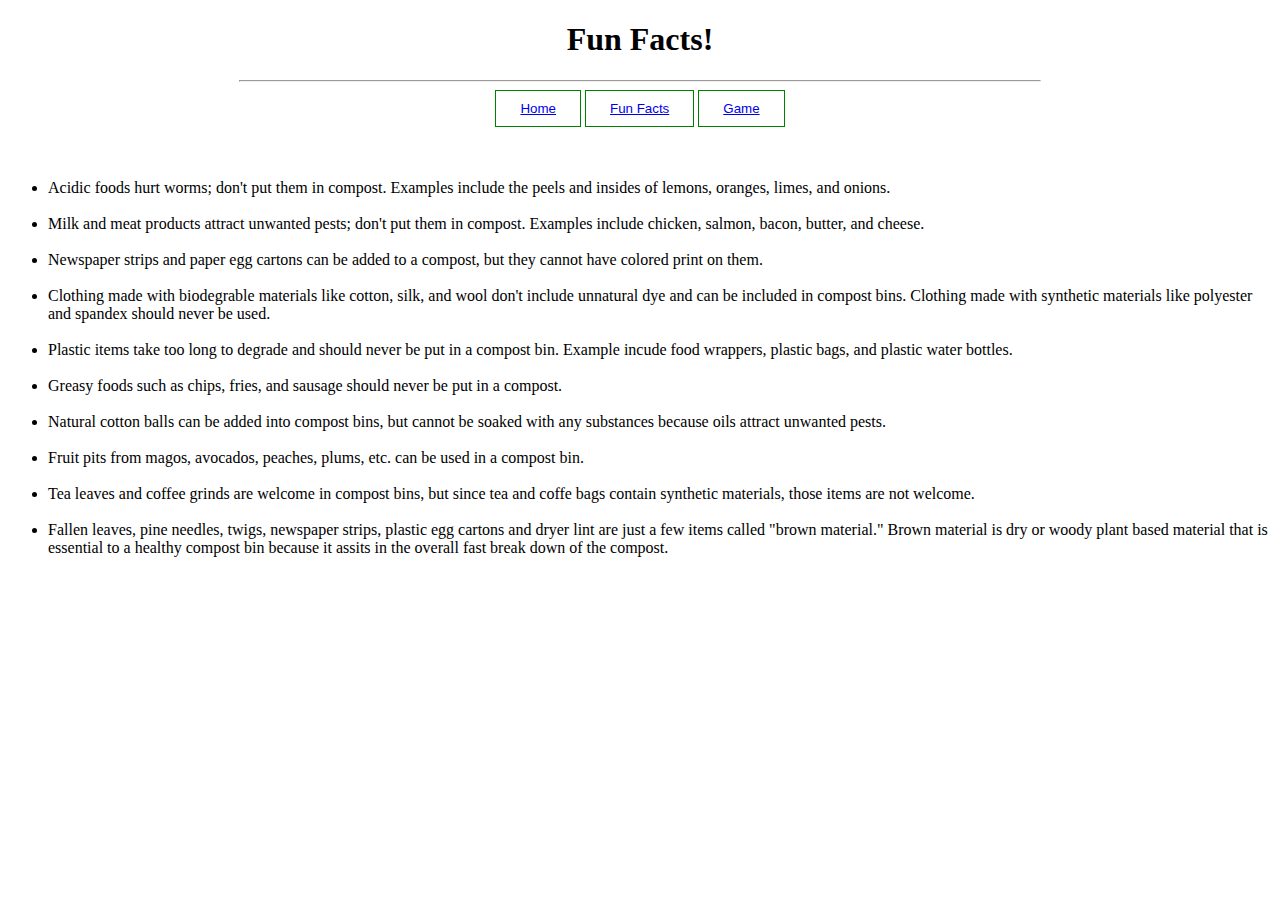
==== index2facts.html @ 864c5967 "Create index2facts.html" ====
<!DOCTYPE html>
<html>
  
  
<style>
  .btn-group button {
  background-color: #ffffff; /* Green background */
  border: 1px solid green; /* Green border */
  color: black; /* White text */
  padding: 10px 24px; /* Some padding */
  cursor: pointer; /* Pointer/hand icon */
  float: center; /* Float the buttons side by side */
}

/* Clear floats (clearfix hack) */
.btn-group:after {
  content: "";
  clear: both;
  display: table;
}


/* Add a background color on hover */
.btn-group button:hover {
  background-color: #e1e6e2;
}

</style>
  
  <head>
    <link rel = "stylesheet" href = "style2.css">
    <link href="https://fonts.googleapis.com/css2?family=Baloo+Da+2&display=swap" rel="stylesheet">
    <link href="https://fonts.googleapis.com/css2?family=Bitter&display=swap" rel="stylesheet">
  </head>
  
<body>
  <h1> <center> Fun Facts! </center> </h1>
  
  <hr width="800">

  <div class="btn-group" style="text-align:center;">
    <button><a href = "index.html" > Home </a> </button>
    <button><a href = "index2facts.html" > Fun Facts </a> </button>
    <button><a href = "index3game.html" > Game </a> </button>
  </div><br><br>

  <ul>
  <li> Acidic foods hurt worms; don't put them in compost. Examples include the peels and insides of lemons, oranges, limes, and onions.</li><br>
  <li> Milk and meat products attract unwanted pests; don't put them in compost. Examples include chicken, salmon, bacon, butter, and cheese.</li><br>
  <li> Newspaper strips and paper egg cartons can be added to a compost, but they cannot have colored print on them.</li><br>
  <li> Clothing made with biodegrable materials like cotton, silk, and wool don't include unnatural dye and can be included in compost bins. 
    Clothing made with synthetic materials like polyester and spandex should never be used.</li><br>
  <li> Plastic items take too long to degrade and should never be put in a compost bin. Example incude food wrappers, plastic bags, and plastic water bottles.</li><br>
  <li> Greasy foods such as chips, fries, and sausage should never be put in a compost.</li><br>
  <li> Natural cotton balls can be added into compost bins, but cannot be soaked with any substances because oils attract unwanted pests.</li><br>
  <li> Fruit pits from magos, avocados, peaches, plums, etc. can be used in a compost bin.</li><br>
  <li> Tea leaves and coffee grinds are welcome in compost bins, but since tea and coffe bags contain synthetic materials, those items are not welcome.</li><br>
  <li> Fallen leaves, pine needles, twigs, newspaper strips, plastic egg cartons and dryer lint are just a few items called "brown material." Brown material is dry or woody plant based material
     that is essential to a healthy compost bin because it assits in the overall fast break down of the compost.</li>
    </ul>
  
</body>
</html>
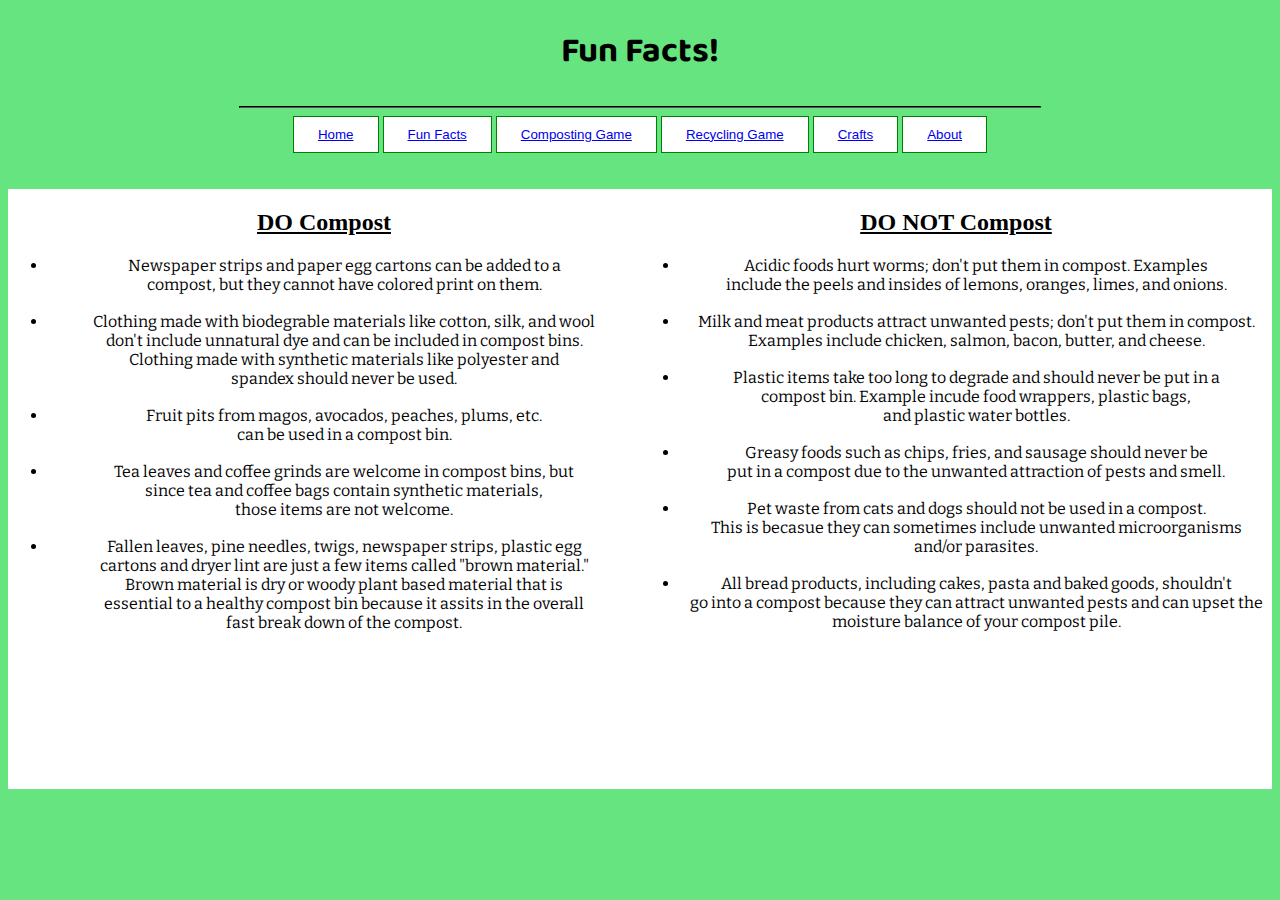
==== commit 02938e3f: "Update index2facts.html" ====
--- a/index2facts.html
+++ b/index2facts.html
@@ -3,6 +3,8 @@
   
   
 <style>
+  
+/*BUTTONS*/
   .btn-group button {
   background-color: #ffffff; /* Green background */
   border: 1px solid green; /* Green border */
@@ -24,13 +26,36 @@
 .btn-group button:hover {
   background-color: #e1e6e2;
 }
+  
+  
+  
+/*COLUMNS*/
+{
+        box-sizing: border-box;
+    }
+    /* Set additional styling options for the columns*/
+    .column {
+    float: left;
+    width: 50%;
+    height:600px;
+    background-color: #ffffff;
+    text-align: center;
+    }
+
+    .row:after {
+    content: "";
+    display: table;
+    clear: both;
+    }
 
 </style>
   
   <head>
+    <title> Composting! </title>
     <link rel = "stylesheet" href = "style2.css">
     <link href="https://fonts.googleapis.com/css2?family=Baloo+Da+2&display=swap" rel="stylesheet">
     <link href="https://fonts.googleapis.com/css2?family=Bitter&display=swap" rel="stylesheet">
+    <link href="https://fonts.googleapis.com/css2?family=Poppins:wght@200&display=swap" rel="stylesheet">
   </head>
   
 <body>
@@ -41,23 +66,58 @@
   <div class="btn-group" style="text-align:center;">
     <button><a href = "index.html" > Home </a> </button>
     <button><a href = "index2facts.html" > Fun Facts </a> </button>
-    <button><a href = "index3game.html" > Game </a> </button>
+    <button><a href = "index3compostgame.html" > Composting Game </a> </button>
+    <button><a href = "index4recyclegame.html"> Recycling Game </a></button>
+    <button><a href = "index5crafts.html" > Crafts </a> </button>
+    <button><a href = "index6about.html"> About </a> </button>
   </div><br><br>
 
-  <ul>
-  <li> Acidic foods hurt worms; don't put them in compost. Examples include the peels and insides of lemons, oranges, limes, and onions.</li><br>
-  <li> Milk and meat products attract unwanted pests; don't put them in compost. Examples include chicken, salmon, bacon, butter, and cheese.</li><br>
-  <li> Newspaper strips and paper egg cartons can be added to a compost, but they cannot have colored print on them.</li><br>
-  <li> Clothing made with biodegrable materials like cotton, silk, and wool don't include unnatural dye and can be included in compost bins. 
-    Clothing made with synthetic materials like polyester and spandex should never be used.</li><br>
-  <li> Plastic items take too long to degrade and should never be put in a compost bin. Example incude food wrappers, plastic bags, and plastic water bottles.</li><br>
-  <li> Greasy foods such as chips, fries, and sausage should never be put in a compost.</li><br>
-  <li> Natural cotton balls can be added into compost bins, but cannot be soaked with any substances because oils attract unwanted pests.</li><br>
-  <li> Fruit pits from magos, avocados, peaches, plums, etc. can be used in a compost bin.</li><br>
-  <li> Tea leaves and coffee grinds are welcome in compost bins, but since tea and coffe bags contain synthetic materials, those items are not welcome.</li><br>
-  <li> Fallen leaves, pine needles, twigs, newspaper strips, plastic egg cartons and dryer lint are just a few items called "brown material." Brown material is dry or woody plant based material
-     that is essential to a healthy compost bin because it assits in the overall fast break down of the compost.</li>
-    </ul>
   
+  
+  
+  <div class="row"> <center>
+    
+        <div class="column" style="background-color:#ffffff;">
+          <h2 id = "color1"> <center> <u> DO Compost </u> </center> </h2>
+            <p>
+              <ul>
+                <li class = "columnfont"> Newspaper strips and paper egg cartons can be added to a<br>compost, but they cannot have
+                                            colored print on them.</li><br>
+                <li class = "columnfont"> Clothing made with biodegrable materials like cotton, silk, and wool<br>don't include unnatural
+                                            dye and can be included in compost bins.<br>Clothing made with synthetic materials like polyester and
+                                            <br>spandex should never be used.</li><br>
+                <li class = "columnfont"> Fruit pits from magos, avocados, peaches, plums, etc.<br>can be used in a compost bin.</li><br>
+                <li class = "columnfont"> Tea leaves and coffee grinds are welcome in compost bins, but<br>since tea and coffee bags contain
+                                            synthetic materials,<br>those items are not welcome.</li><br>
+                <li class = "columnfont"> Fallen leaves, pine needles, twigs, newspaper strips, plastic egg<br>cartons and dryer lint are
+                                            just a few items called "brown material."<br>Brown material is dry or woody plant based material that
+                                            is<br>essential to a healthy compost bin because it assits in the overall<br>fast break down of the compost.</li>
+              </ul>
+            </p>
+        </div>
+    
+    
+    
+        <div class="column" style="background-color:#ffffff;">
+          <h2 id = "color2"> <center> <u> DO NOT Compost </u> </center> </h2>
+          <p>
+            <ul>
+              <li class = "columnfont"> Acidic foods hurt worms; don't put them in compost. Examples<br>include the peels and insides of lemons,
+                                          oranges, limes, and onions.</li><br>
+                <li class = "columnfont"> Milk and meat products attract unwanted pests; don't put them in compost.<br>Examples include chicken,
+                                            salmon, bacon, butter, and cheese.</li><br>
+                <li class = "columnfont"> Plastic items take too long to degrade and should never be put in a<br>compost bin. Example incude food wrappers,
+                                            plastic bags,<br>and plastic water bottles.</li><br>
+                <li class = "columnfont"> Greasy foods such as chips, fries, and sausage should never be<br>put in a compost due to the unwanted attraction of
+                                            pests and smell.</li><br>
+                <li class = "columnfont"> Pet waste from cats and dogs should not be used in a compost.<br>This is becasue they can sometimes include
+                                            unwanted microorganisms<br>and/or parasites.</li><br>
+                <li class = "columnfont"> All bread products, including cakes, pasta and baked goods, shouldn't<br>go into a compost because they can attract
+                                            unwanted pests and can upset the moisture balance of your compost pile.</li>
+            </ul>
+          </p>
+        </div>
+    
+  </center></div>
 </body>
 </html>
--- a/style2.css
+++ b/style2.css
@@ -0,0 +1,17 @@
+body {
+  background-color: rgba(37, 217, 73, 0.7);
+ }
+
+h1 {
+  text-align: center;
+  font-family: 'Baloo Da 2', cursive;
+  font-size: 35px;
+ }
+  
+hr {
+  border-color: #000000;
+ }
+
+li {
+  font-family: 'Bitter', serif;
+}
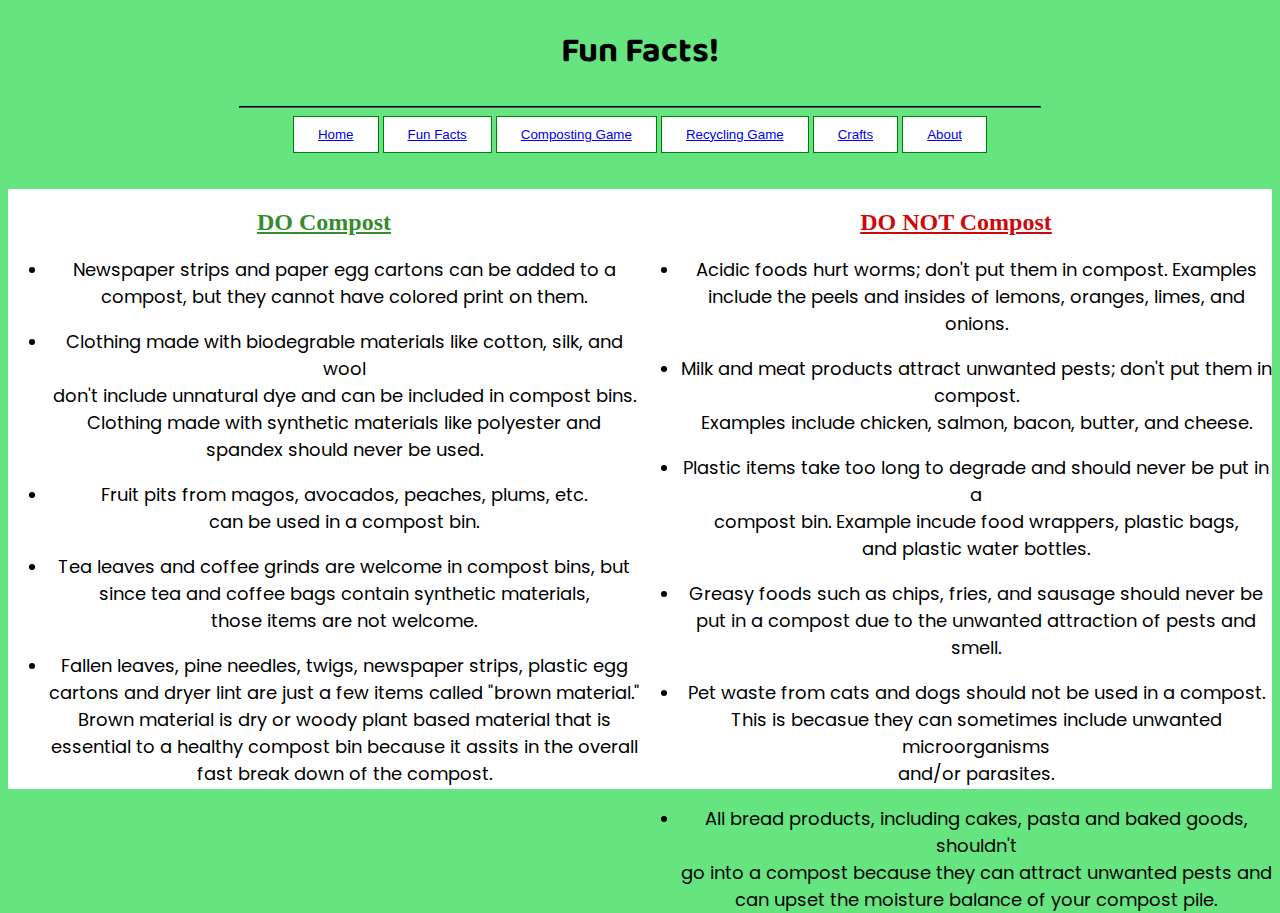
==== commit be185bdc: "Update index2facts.html" ====
--- a/index2facts.html
+++ b/index2facts.html
@@ -51,7 +51,7 @@
 </style>
   
   <head>
-    <title> Composting! </title>
+    <title> Fun Facts! </title>
     <link rel = "stylesheet" href = "style2.css">
     <link href="https://fonts.googleapis.com/css2?family=Baloo+Da+2&display=swap" rel="stylesheet">
     <link href="https://fonts.googleapis.com/css2?family=Bitter&display=swap" rel="stylesheet">
--- a/style2.css
+++ b/style2.css
@@ -12,6 +12,20 @@
   border-color: #000000;
  }
 
+.columnfont {
+  color: #000000;
+  font-family: 'Poppins', sans-serif;
+  font-size: 18px;
+}
+
 li {
   font-family: 'Bitter', serif;
 }
+
+#color1 {
+  color: #388c2e;
+}
+
+#color2 {
+  color: #cf0808;
+}
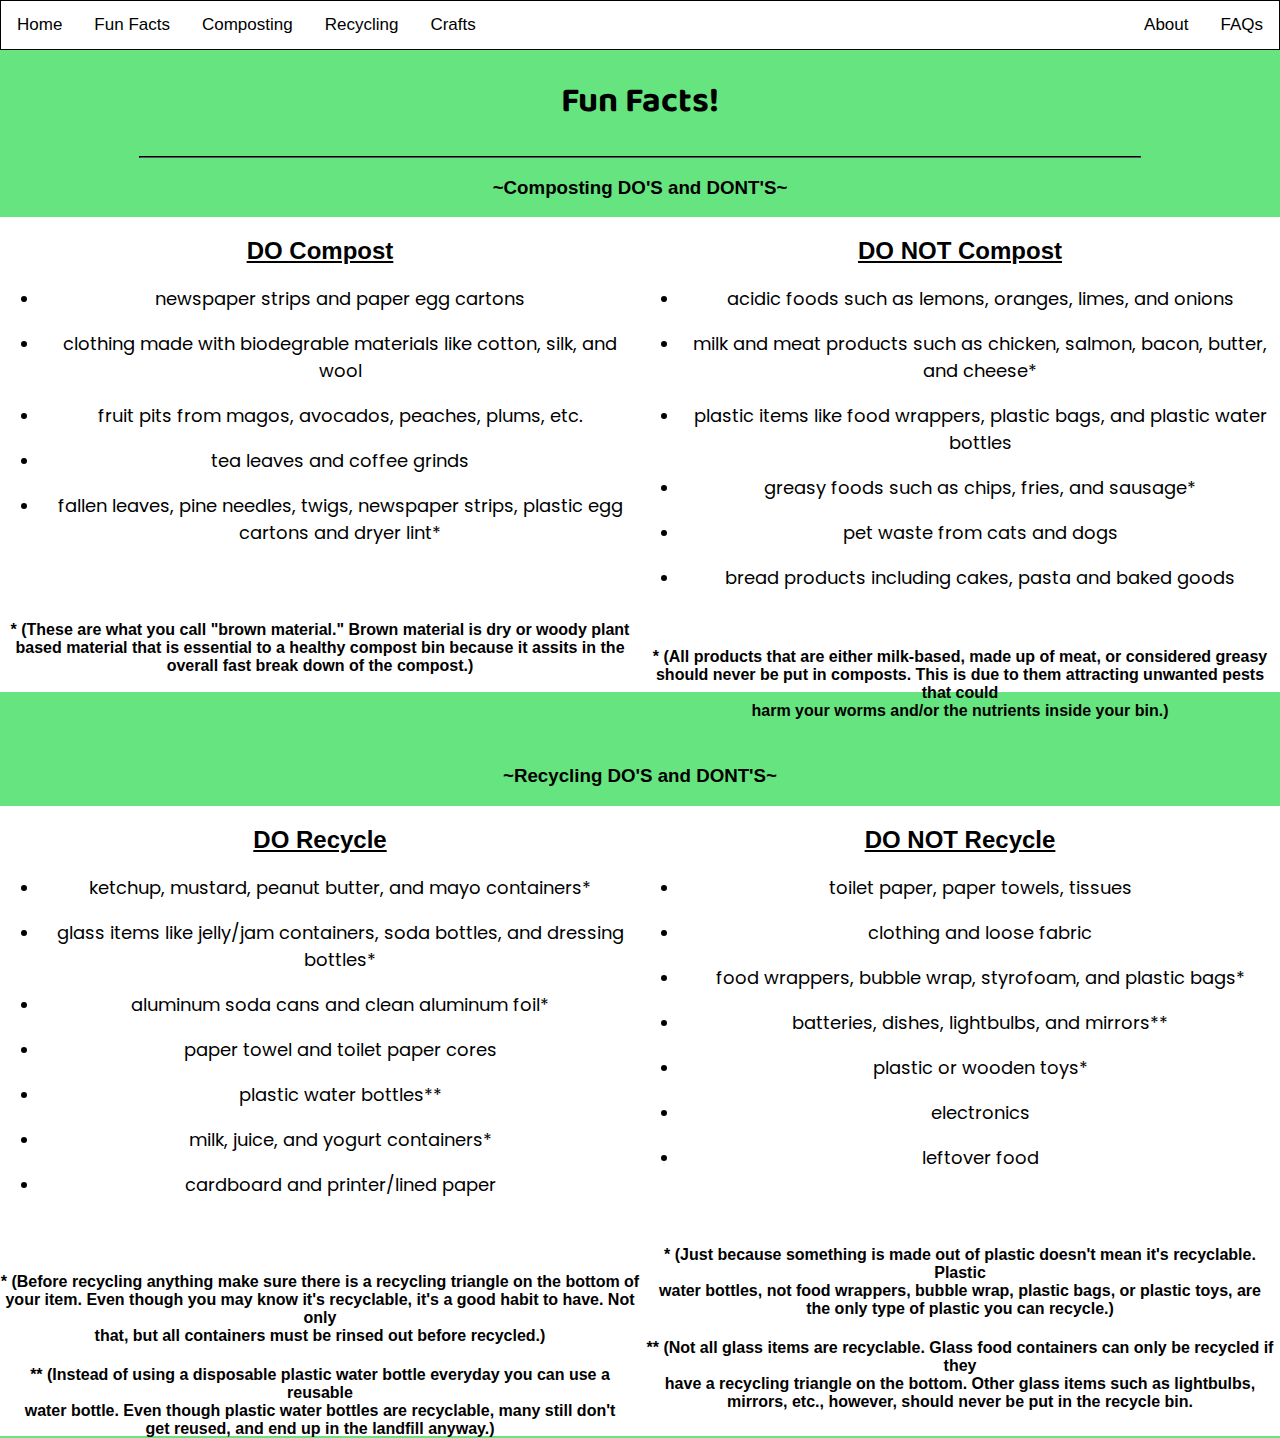
==== commit 3bc581c3: "Update index2facts.html" ====
--- a/index2facts.html
+++ b/index2facts.html
@@ -1,123 +1,284 @@
 <!DOCTYPE html>
 <html>
-  
-  
-<style>
-  
-/*BUTTONS*/
-  .btn-group button {
-  background-color: #ffffff; /* Green background */
-  border: 1px solid green; /* Green border */
-  color: black; /* White text */
-  padding: 10px 24px; /* Some padding */
-  cursor: pointer; /* Pointer/hand icon */
-  float: center; /* Float the buttons side by side */
-}
-
-/* Clear floats (clearfix hack) */
-.btn-group:after {
-  content: "";
-  clear: both;
-  display: table;
-}
-
-
-/* Add a background color on hover */
-.btn-group button:hover {
-  background-color: #e1e6e2;
-}
-  
-  
-  
-/*COLUMNS*/
-{
-        box-sizing: border-box;
-    }
-    /* Set additional styling options for the columns*/
-    .column {
-    float: left;
-    width: 50%;
-    height:600px;
-    background-color: #ffffff;
-    text-align: center;
-    }
-
-    .row:after {
-    content: "";
-    display: table;
-    clear: both;
-    }
-
-</style>
-  
   <head>
-    <title> Fun Facts! </title>
+    <title> Fun Facts Page </title>
+    <style>
+  
+      /* STICKY BAR */
+      body {
+        margin: 0;
+        font-family: Arial, Helvetica, sans-serif;
+      }
+
+      .navbar {
+        position: relative;
+        overflow: hidden;
+        background-color: #ffffff;
+        border: 1px solid #000;
+      }
+
+        .navbar a {
+        float: left;
+        color: #000000;
+        text-align: center;
+        padding: 14px 16px;
+        text-decoration: none;
+        font-size: 17px;
+      }
+
+      .navbar a:hover {
+        background-color: #5d5f61;
+        color: white;
+      }
+
+      .navbar a.active {
+        background-color: #000000
+        color: black;
+      }
+
+      .topnav-centered a {
+        float: none;
+        position: absolute;
+        top: 50%;
+        left: 50%;
+        transform: translate(-50%, -50%);
+      }
+
+      .topnav-right {
+        float: right;
+      }
+
+      /* Responsive navigation menu (for mobile devices) */
+      @media screen and (max-width: 600px) {
+        .topnav a, .topnav-right {
+          float: none;
+          display: block;
+        }
+
+        .topnav-centered a {
+          position: relative;
+          top: 0;
+          left: 0;
+          transform: none;
+        }
+      }
+
+        .sticky {
+        position: fixed;
+        top: 0;
+        width: 100%;
+        }
+
+        .sticky + .content {
+        padding-top: 60px;
+        }  
+
+
+      /*COLUMNS*/
+      {
+              box-sizing: border-box;
+          }
+          /* Set additional styling options for the columns*/
+          .column {
+          float: left;
+          width: 50%;
+          height:475px;
+          background-color: #ffffff;
+          text-align: center;
+          }
+
+          .column2 {
+          float:left;
+          width: 50%;
+          height: 630px;
+          background-color: #ffffff;
+          text-align: center;
+          }
+
+          .row:after {
+          content: "";
+          display: table;
+          clear: both;
+          }
+
+        /* TOP SCROLL BUTTON */
+
+      #myBtn {
+        display: none;
+        position: fixed;
+        bottom: 20px;
+        right: 30px;
+        z-index: 99;
+        font-size: 18px;
+        border: none;
+        outline: none;
+        background-color: #c9f5ff;
+        color: black;
+        cursor: pointer;
+        padding: 15px;
+        border-radius: 4px;
+      }
+
+      #myBtn:hover {
+        background-color: #555;
+      }
+
+      </style>
+  
+  
     <link rel = "stylesheet" href = "style2.css">
     <link href="https://fonts.googleapis.com/css2?family=Baloo+Da+2&display=swap" rel="stylesheet">
     <link href="https://fonts.googleapis.com/css2?family=Bitter&display=swap" rel="stylesheet">
     <link href="https://fonts.googleapis.com/css2?family=Poppins:wght@200&display=swap" rel="stylesheet">
+    <link href="https://fonts.googleapis.com/css2?family=Recursive:wght@300&display=swap" rel="stylesheet">
   </head>
   
 <body>
+  
+  <button onclick="topFunction()" id="myBtn" title="Go to top">Top</button>
+  
+<!-- Top navigation -->
+<div class="navbar">
+  
+  <!-- LEFT ALIGNED LINKS -->
+  <a class="active" href="index.html">Home</a>
+  <a href="index2facts.html">Fun Facts</a>
+  <a href="index3compostgame.html">Composting</a>
+  <a href="index4recyclegame.html">Recycling</a>
+  <a href="index5crafts.html">Crafts</a>
+  
+  <!-- RIGHT ALIGNED LINKS -->
+  <div class="topnav-right">
+    <a href="index6about.html">About</a>
+    <a href="index7FAQ.html">FAQs</a>
+  </div>
+</div>
+  
+  <script>
+  //Get the button
+var mybutton = document.getElementById("myBtn");
+
+// When the user scrolls down 20px from the top of the document, show the button
+window.onscroll = function() {scrollFunction()};
+
+function scrollFunction() {
+  if (document.body.scrollTop > 20 || document.documentElement.scrollTop > 20) {
+    mybutton.style.display = "block";
+  } else {
+    mybutton.style.display = "none";
+  }
+}
+
+// When the user clicks on the button, scroll to the top of the document
+function topFunction() {
+  document.body.scrollTop = 0;
+  document.documentElement.scrollTop = 0;
+}
+  </script>
+  
   <h1> <center> Fun Facts! </center> </h1>
   
-  <hr width="800">
-
-  <div class="btn-group" style="text-align:center;">
-    <button><a href = "index.html" > Home </a> </button>
-    <button><a href = "index2facts.html" > Fun Facts </a> </button>
-    <button><a href = "index3compostgame.html" > Composting Game </a> </button>
-    <button><a href = "index4recyclegame.html"> Recycling Game </a></button>
-    <button><a href = "index5crafts.html" > Crafts </a> </button>
-    <button><a href = "index6about.html"> About </a> </button>
-  </div><br><br>
-
-  
+  <hr width="1000">
+  
+  <h3> <center> ~Composting DO'S and DONT'S~ </center> </h3>
   
   
   <div class="row"> <center>
     
         <div class="column" style="background-color:#ffffff;">
-          <h2 id = "color1"> <center> <u> DO Compost </u> </center> </h2>
+          <h2 class = "color1"> <center> <u> DO Compost </u> </center> </h2>
             <p>
               <ul>
-                <li class = "columnfont"> Newspaper strips and paper egg cartons can be added to a<br>compost, but they cannot have
-                                            colored print on them.</li><br>
-                <li class = "columnfont"> Clothing made with biodegrable materials like cotton, silk, and wool<br>don't include unnatural
-                                            dye and can be included in compost bins.<br>Clothing made with synthetic materials like polyester and
-                                            <br>spandex should never be used.</li><br>
-                <li class = "columnfont"> Fruit pits from magos, avocados, peaches, plums, etc.<br>can be used in a compost bin.</li><br>
-                <li class = "columnfont"> Tea leaves and coffee grinds are welcome in compost bins, but<br>since tea and coffee bags contain
-                                            synthetic materials,<br>those items are not welcome.</li><br>
-                <li class = "columnfont"> Fallen leaves, pine needles, twigs, newspaper strips, plastic egg<br>cartons and dryer lint are
-                                            just a few items called "brown material."<br>Brown material is dry or woody plant based material that
-                                            is<br>essential to a healthy compost bin because it assits in the overall<br>fast break down of the compost.</li>
+                <li class = "columnfont"> newspaper strips and paper egg cartons</li><br>
+                <li class = "columnfont"> clothing made with biodegrable materials like cotton, silk, and wool</li><br>
+                <li class = "columnfont"> fruit pits from magos, avocados, peaches, plums, etc.</li><br>
+                <li class = "columnfont"> tea leaves and coffee grinds</li><br>
+                <li class = "columnfont"> fallen leaves, pine needles, twigs, newspaper strips, plastic egg<br>cartons and dryer lint*</li><br><br><br>
               </ul>
             </p>
+    
+          <h4>* (These are what you call "brown material." Brown material is dry or woody plant based material that is essential to a healthy
+            compost bin because it assits in the overall fast break down of the compost.)</h4>
         </div>
     
     
     
         <div class="column" style="background-color:#ffffff;">
-          <h2 id = "color2"> <center> <u> DO NOT Compost </u> </center> </h2>
+          <h2 class = "color2"> <center> <u> DO NOT Compost </u> </center> </h2>
           <p>
             <ul>
-              <li class = "columnfont"> Acidic foods hurt worms; don't put them in compost. Examples<br>include the peels and insides of lemons,
-                                          oranges, limes, and onions.</li><br>
-                <li class = "columnfont"> Milk and meat products attract unwanted pests; don't put them in compost.<br>Examples include chicken,
-                                            salmon, bacon, butter, and cheese.</li><br>
-                <li class = "columnfont"> Plastic items take too long to degrade and should never be put in a<br>compost bin. Example incude food wrappers,
-                                            plastic bags,<br>and plastic water bottles.</li><br>
-                <li class = "columnfont"> Greasy foods such as chips, fries, and sausage should never be<br>put in a compost due to the unwanted attraction of
-                                            pests and smell.</li><br>
-                <li class = "columnfont"> Pet waste from cats and dogs should not be used in a compost.<br>This is becasue they can sometimes include
-                                            unwanted microorganisms<br>and/or parasites.</li><br>
-                <li class = "columnfont"> All bread products, including cakes, pasta and baked goods, shouldn't<br>go into a compost because they can attract
-                                            unwanted pests and can upset the moisture balance of your compost pile.</li>
+                <li class = "columnfont"> acidic foods such as lemons, oranges, limes, and onions</li><br>
+                <li class = "columnfont"> milk and meat products such as chicken, salmon, bacon, butter, and cheese*</li><br>
+                <li class = "columnfont"> plastic items like food wrappers, plastic bags, and plastic water bottles</li><br>
+                <li class = "columnfont"> greasy foods such as chips, fries, and sausage*</li><br>
+                <li class = "columnfont"> pet waste from cats and dogs</li><br>
+                <li class = "columnfont"> bread products including cakes, pasta and baked goods</li><br><br>
             </ul>
           </p>
+    
+          <h4>* (All products that are either milk-based, made up of meat, or  considered greasy should never be put in composts.  This is due to them
+            attracting unwanted pests that could<br>harm your worms and/or the nutrients inside your bin.)</h4>
         </div>
     
   </center></div>
+
+
+
+
+
+
+<br> <br> <br> <h3> <center> ~Recycling DO'S and DONT'S~ </center> </h3>
+
+
+<div class="row"> <center>
+    
+        <div class="column2" style="background-color:#ffffff;">
+          <h2 class = "color1"> <center> <u> DO Recycle </u> </center> </h2>
+            <p>
+              <ul>
+                <li class = "columnfont"> ketchup, mustard, peanut butter, and mayo containers*</li><br>
+                <li class = "columnfont"> glass items like jelly/jam containers, soda bottles, and dressing bottles*</li><br>
+                <li class = "columnfont"> aluminum soda cans and clean aluminum foil*</li><br>
+                <li class = "columnfont"> paper towel and toilet paper cores</li><br>
+                <li class = "columnfont"> plastic water bottles** </li><br>
+                <li class = "columnfont"> milk, juice, and yogurt containers*</li><br>
+                <li class = "columnfont"> cardboard and printer/lined paper</li><br><br><br>
+              </ul>
+            </p>
+  
+          <h4>* (Before recycling anything make sure there is a recycling triangle on the bottom of your item.  Even though you may know it's recyclable,
+            it's a good habit to have.  Not only<br>that, but all containers must be rinsed out before recycled.)</h4>
+  
+          <h4>** (Instead of using a disposable plastic water bottle everyday you can use a reusable<br>water bottle. Even though plastic water bottles
+            are recyclable, many still don't<br>get reused, and end up in the landfill anyway.)</h4>
+        </div>
+    
+    
+    
+        <div class="column2" style="background-color:#ffffff;">
+          <h2 class = "color2"> <center> <u> DO NOT Recycle </u> </center> </h2>
+          <p>
+            <ul>
+                <li class = "columnfont"> toilet paper, paper towels, tissues</li><br>
+                <li class = "columnfont"> clothing and loose fabric</li><br>
+                <li class = "columnfont"> food wrappers, bubble wrap, styrofoam, and plastic bags*</li><br>
+                <li class = "columnfont"> batteries, dishes, lightbulbs, and mirrors**</li><br>
+                <li class = "columnfont"> plastic or wooden toys*</li><br>
+                <li class = "columnfont"> electronics</li><br>
+                <li class = "columnfont"> leftover food</li><br><br><br>
+            </ul>
+          </p>
+  
+          <h4>* (Just because something is made out of plastic doesn't mean it's recyclable. Plastic<br>water bottles, not food wrappers, bubble wrap,
+            plastic bags, or plastic toys, are<br>the only type of plastic you can recycle.)</h4>
+  
+          <h4>** (Not all glass items are recyclable.  Glass food containers can only be recycled if they<br>have a recycling triangle on the bottom.
+            Other glass items such as lightbulbs,<br>mirrors, etc., however, should never be put in the recycle bin.</h4>
+        </div>
+
+  </center></div>
+
+
+
 </body>
 </html>
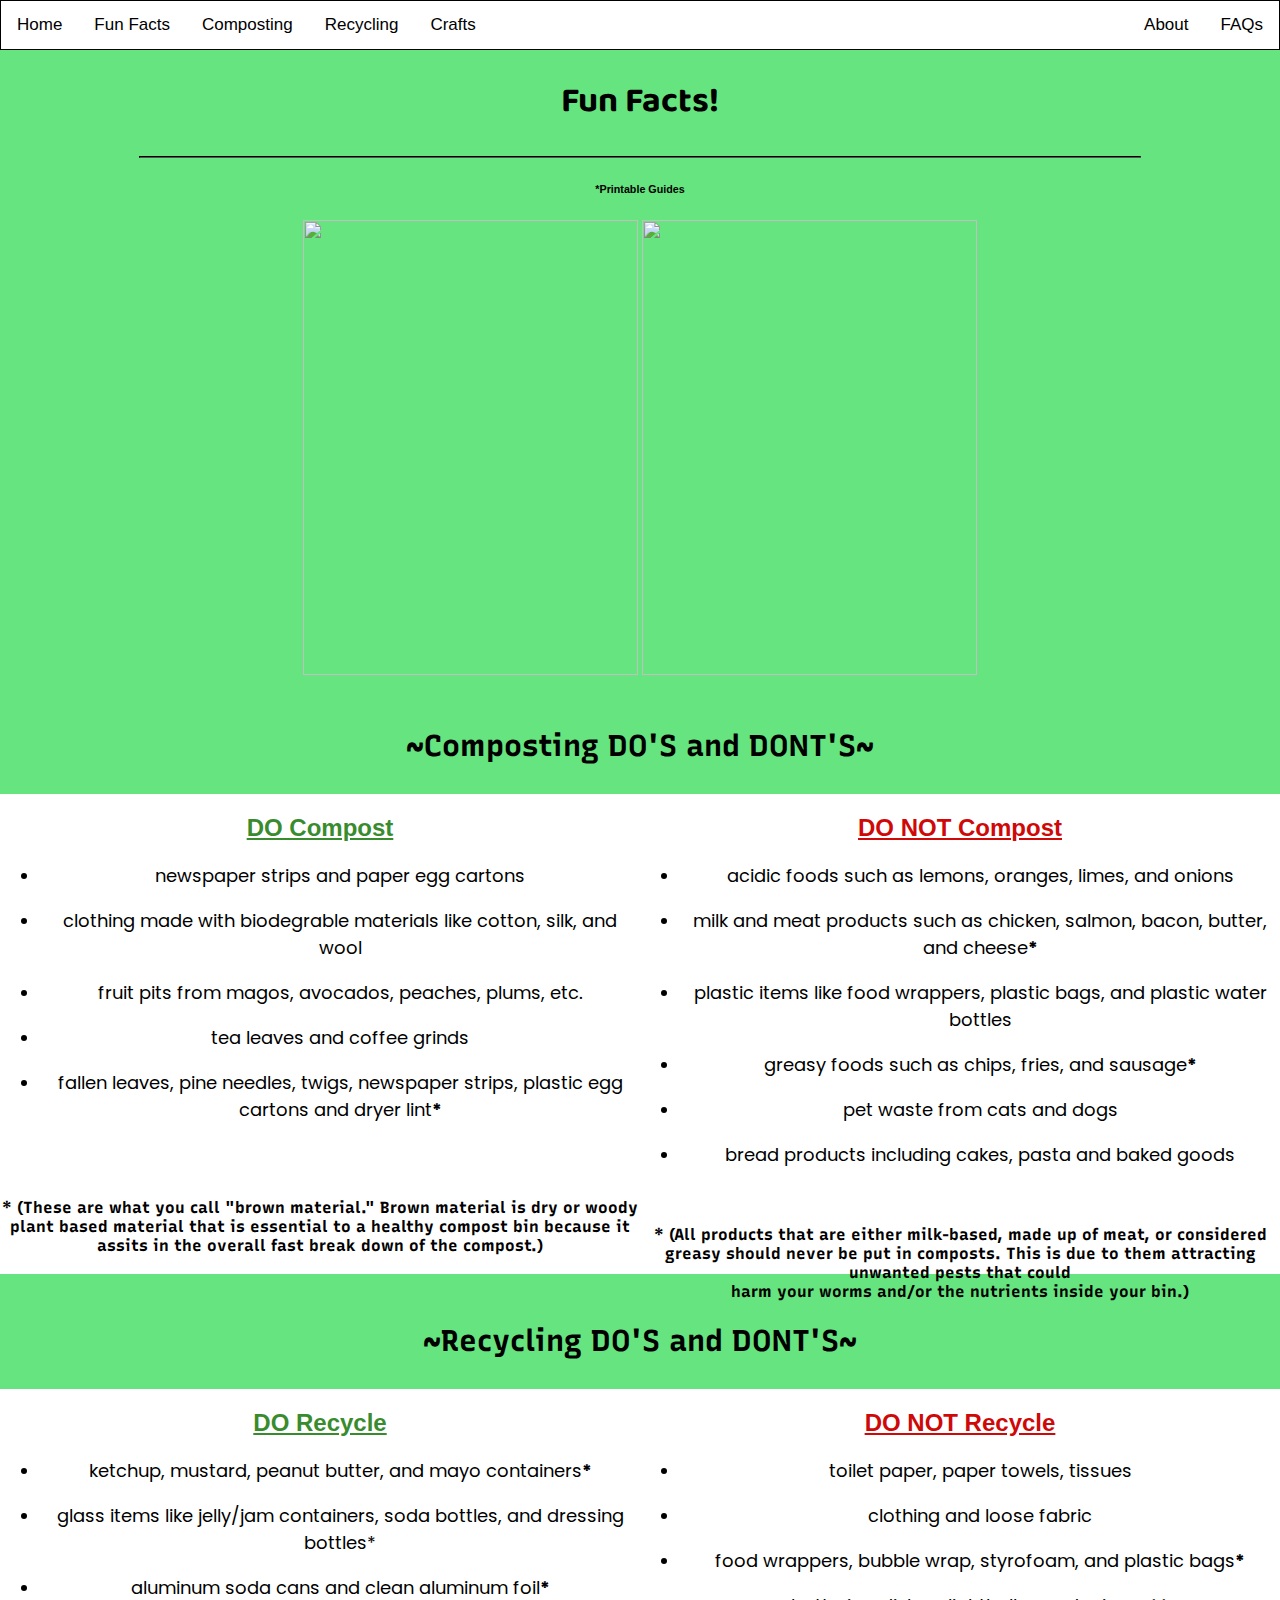
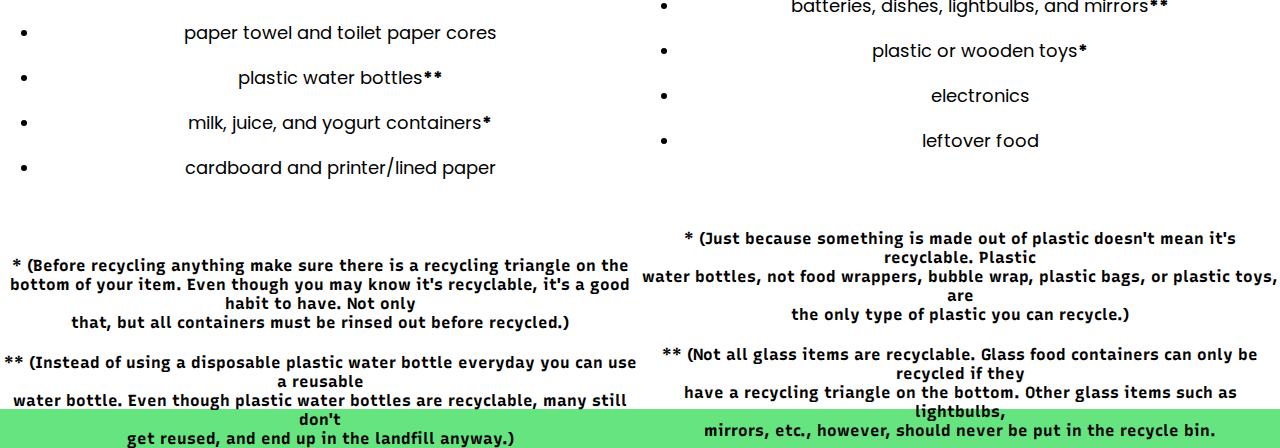
==== commit a40be951: "Update index2facts.html" ====
--- a/index2facts.html
+++ b/index2facts.html
@@ -82,7 +82,7 @@
           .column {
           float: left;
           width: 50%;
-          height:475px;
+          height:480px;
           background-color: #ffffff;
           text-align: center;
           }
@@ -90,7 +90,7 @@
           .column2 {
           float:left;
           width: 50%;
-          height: 630px;
+          height: 620px;
           background-color: #ffffff;
           text-align: center;
           }
@@ -131,6 +131,7 @@
     <link href="https://fonts.googleapis.com/css2?family=Bitter&display=swap" rel="stylesheet">
     <link href="https://fonts.googleapis.com/css2?family=Poppins:wght@200&display=swap" rel="stylesheet">
     <link href="https://fonts.googleapis.com/css2?family=Recursive:wght@300&display=swap" rel="stylesheet">
+    <link href="https://fonts.googleapis.com/css2?family=Lemonada:wght@300&display=swap" rel="stylesheet">
   </head>
   
 <body>
@@ -179,6 +180,22 @@
   <h1> <center> Fun Facts! </center> </h1>
   
   <hr width="1000">
+  
+  
+  <center>
+  <h6><b>*</b>Printable Guides</h6>
+  <a href="https://cdn.glitch.com/0e5db94f-2a9c-481a-ba2f-6b919eaaacdf%2FComposting%20Guide.pdf?v=1596834319831">
+  <img src="https://cdn.glitch.com/0e5db94f-2a9c-481a-ba2f-6b919eaaacdf%2FCompostingGuidePic.JPG?v=1596835273677"
+          width="335"
+          height="455"
+        /></a>
+  <a href="https://cdn.glitch.com/0e5db94f-2a9c-481a-ba2f-6b919eaaacdf%2FRecycling%20Guide.pdf?v=1596834330117">
+  <img src="https://cdn.glitch.com/0e5db94f-2a9c-481a-ba2f-6b919eaaacdf%2FRecyclingGuidePic.JPG?v=1596835263813"
+          width="335"
+          height="455"
+        /></a>
+  </center><br>
+  
   
   <h3> <center> ~Composting DO'S and DONT'S~ </center> </h3>
   
@@ -193,7 +210,7 @@
                 <li class = "columnfont"> clothing made with biodegrable materials like cotton, silk, and wool</li><br>
                 <li class = "columnfont"> fruit pits from magos, avocados, peaches, plums, etc.</li><br>
                 <li class = "columnfont"> tea leaves and coffee grinds</li><br>
-                <li class = "columnfont"> fallen leaves, pine needles, twigs, newspaper strips, plastic egg<br>cartons and dryer lint*</li><br><br><br>
+                <li class = "columnfont"> fallen leaves, pine needles, twigs, newspaper strips, plastic egg<br>cartons and dryer lint<b>*</b></li><br><br><br>
               </ul>
             </p>
     
@@ -208,9 +225,9 @@
           <p>
             <ul>
                 <li class = "columnfont"> acidic foods such as lemons, oranges, limes, and onions</li><br>
-                <li class = "columnfont"> milk and meat products such as chicken, salmon, bacon, butter, and cheese*</li><br>
+                <li class = "columnfont"> milk and meat products such as chicken, salmon, bacon, butter, and cheese<b>*</b></li><br>
                 <li class = "columnfont"> plastic items like food wrappers, plastic bags, and plastic water bottles</li><br>
-                <li class = "columnfont"> greasy foods such as chips, fries, and sausage*</li><br>
+                <li class = "columnfont"> greasy foods such as chips, fries, and sausage<b>*</b></li><br>
                 <li class = "columnfont"> pet waste from cats and dogs</li><br>
                 <li class = "columnfont"> bread products including cakes, pasta and baked goods</li><br><br>
             </ul>
@@ -224,10 +241,7 @@
 
 
 
-
-
-
-<br> <br> <br> <h3> <center> ~Recycling DO'S and DONT'S~ </center> </h3>
+ <br> <h3> <center> ~Recycling DO'S and DONT'S~ </center> </h3>
 
 
 <div class="row"> <center>
@@ -236,12 +250,12 @@
           <h2 class = "color1"> <center> <u> DO Recycle </u> </center> </h2>
             <p>
               <ul>
-                <li class = "columnfont"> ketchup, mustard, peanut butter, and mayo containers*</li><br>
+                <li class = "columnfont"> ketchup, mustard, peanut butter, and mayo containers<b>*</b></li><br>
                 <li class = "columnfont"> glass items like jelly/jam containers, soda bottles, and dressing bottles*</li><br>
-                <li class = "columnfont"> aluminum soda cans and clean aluminum foil*</li><br>
+                <li class = "columnfont"> aluminum soda cans and clean aluminum foil<b>*</b></li><br>
                 <li class = "columnfont"> paper towel and toilet paper cores</li><br>
-                <li class = "columnfont"> plastic water bottles** </li><br>
-                <li class = "columnfont"> milk, juice, and yogurt containers*</li><br>
+                <li class = "columnfont"> plastic water bottles<b>**</b></li><br>
+                <li class = "columnfont"> milk, juice, and yogurt containers<b>*</b></li><br>
                 <li class = "columnfont"> cardboard and printer/lined paper</li><br><br><br>
               </ul>
             </p>
@@ -261,9 +275,9 @@
             <ul>
                 <li class = "columnfont"> toilet paper, paper towels, tissues</li><br>
                 <li class = "columnfont"> clothing and loose fabric</li><br>
-                <li class = "columnfont"> food wrappers, bubble wrap, styrofoam, and plastic bags*</li><br>
-                <li class = "columnfont"> batteries, dishes, lightbulbs, and mirrors**</li><br>
-                <li class = "columnfont"> plastic or wooden toys*</li><br>
+                <li class = "columnfont"> food wrappers, bubble wrap, styrofoam, and plastic bags<b>*</b></li><br>
+                <li class = "columnfont"> batteries, dishes, lightbulbs, and mirrors<b>**</b></li><br>
+                <li class = "columnfont"> plastic or wooden toys<b>*</b></li><br>
                 <li class = "columnfont"> electronics</li><br>
                 <li class = "columnfont"> leftover food</li><br><br><br>
             </ul>
--- a/style2.css
+++ b/style2.css
@@ -1,31 +1,53 @@
+/* FACTS */
 body {
   background-color: rgba(37, 217, 73, 0.7);
- }
+}
 
 h1 {
   text-align: center;
-  font-family: 'Baloo Da 2', cursive;
+  font-family: "Baloo Da 2", cursive;
   font-size: 35px;
- }
-  
+}
+
 hr {
   border-color: #000000;
- }
+}
+
+.sticky {
+  position: fixed;
+  top: 0;
+  width: 100%;
+}
+
+.sticky + .content {
+  padding-top: 60px;
+}
+
+h3 {
+  font-family: "Recursive", sans-serif;
+  font-size: 30px;
+}
 
 .columnfont {
   color: #000000;
-  font-family: 'Poppins', sans-serif;
+  font-family: "Poppins", sans-serif;
   font-size: 18px;
 }
 
 li {
-  font-family: 'Bitter', serif;
+  font-family: "Bitter", serif;
 }
 
-#color1 {
+.color1 {
   color: #388c2e;
 }
 
-#color2 {
+.color2 {
   color: #cf0808;
 }
+
+h4 {
+  font-size: 16px;
+  font-family: "Recursive", sans-serif;
+  text-align: center;
+}
